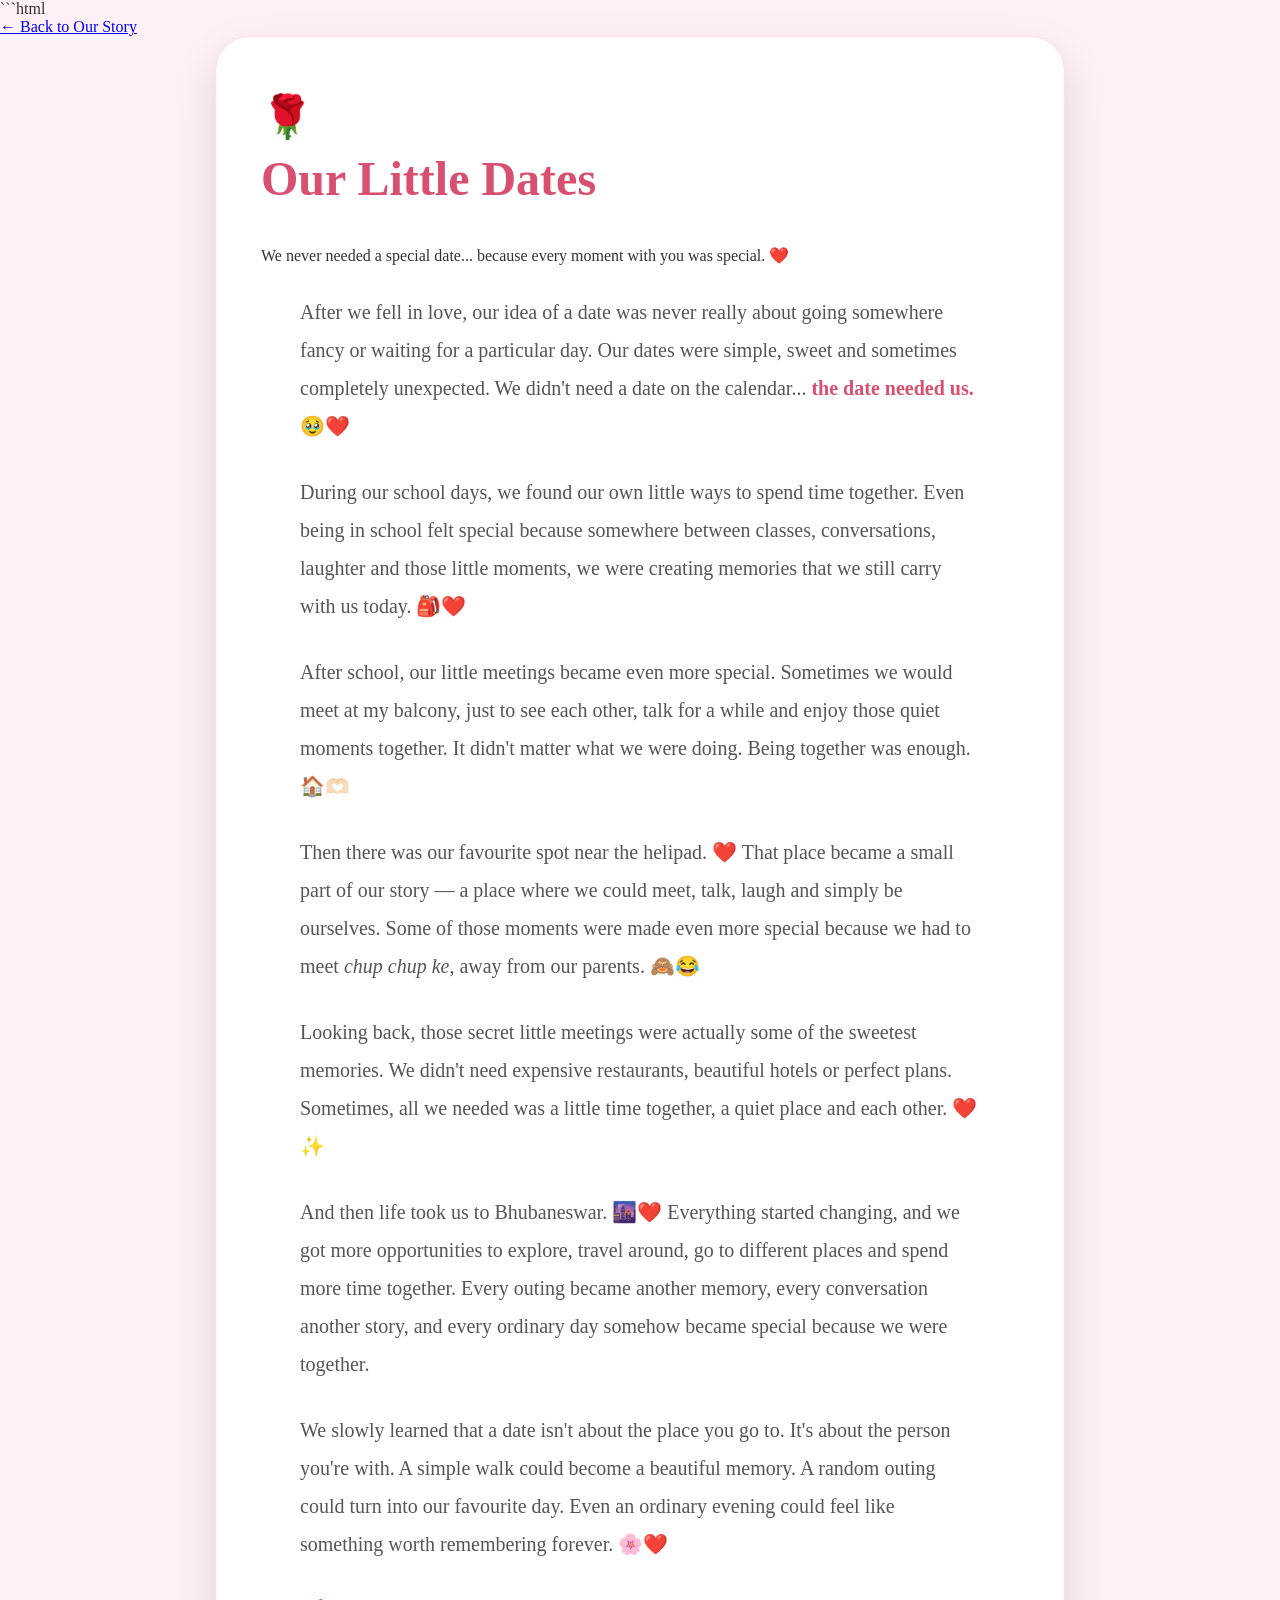
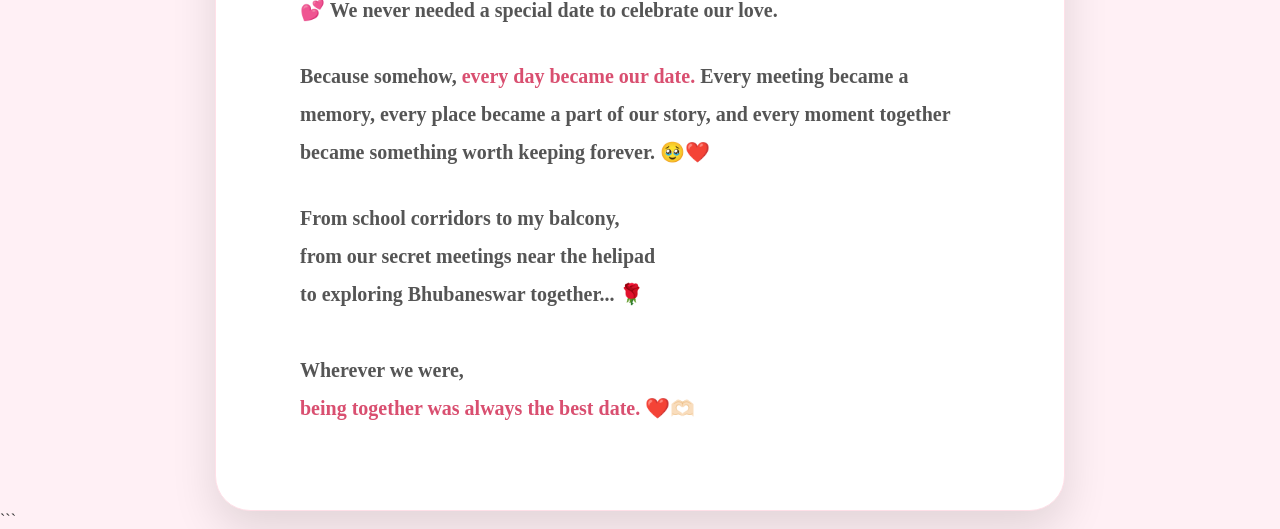
==== websitee/first-date.html @ d225ccf0 "Add files via upload" ====
```html
<!DOCTYPE html>
<html lang="en">

<head>

    <meta charset="UTF-8">

    <meta name="viewport" content="width=device-width, initial-scale=1.0">

    <title>Our Little Dates 🌹</title>

    <link rel="stylesheet" href="style.css">

    <link rel="icon" type="image/png" href="assets/icons/favicon.png">

</head>


<body>

    <!-- 🎵 OUR SONG -->

    <audio id="bgMusic" preload="auto">
        <source src="assets/music/our_song.mp3" type="audio/mpeg">
    </audio>


    <div class="page">

        <a href="index.html" class="back-btn">
            ← Back to Our Story
        </a>


        <div class="story-card">

            <div class="heart">
                🌹
            </div>


            <h1>
                Our Little Dates
            </h1>


            <p class="subtitle">
                We never needed a special date... because every moment with you was special. ❤️
            </p>


            <div class="story">

                <p>
                    After we fell in love, our idea of a date was never really about
                    going somewhere fancy or waiting for a particular day. Our dates
                    were simple, sweet and sometimes completely unexpected. We didn't
                    need a date on the calendar... <strong>the date needed us.</strong>
                    🥹❤️
                </p>


                <p>
                    During our school days, we found our own little ways to spend time
                    together. Even being in school felt special because somewhere
                    between classes, conversations, laughter and those little moments,
                    we were creating memories that we still carry with us today.
                    🎒❤️
                </p>


                <p>
                    After school, our little meetings became even more special.
                    Sometimes we would meet at my balcony, just to see each other,
                    talk for a while and enjoy those quiet moments together.
                    It didn't matter what we were doing. Being together was enough.
                    🏠🫶🏻
                </p>


                <p>
                    Then there was our favourite spot near the helipad. ❤️
                    That place became a small part of our story — a place where we
                    could meet, talk, laugh and simply be ourselves. Some of those
                    moments were made even more special because we had to meet
                    <em>chup chup ke</em>, away from our parents. 🙈😂
                </p>


                <p>
                    Looking back, those secret little meetings were actually some of
                    the sweetest memories. We didn't need expensive restaurants,
                    beautiful hotels or perfect plans. Sometimes, all we needed was
                    a little time together, a quiet place and each other.
                    ❤️✨
                </p>


                <p>
                    And then life took us to Bhubaneswar. 🌆❤️
                    Everything started changing, and we got more opportunities to
                    explore, travel around, go to different places and spend more
                    time together. Every outing became another memory, every
                    conversation another story, and every ordinary day somehow
                    became special because we were together.
                </p>


                <p>
                    We slowly learned that a date isn't about the place you go to.
                    It's about the person you're with. A simple walk could become
                    a beautiful memory. A random outing could turn into our favourite
                    day. Even an ordinary evening could feel like something worth
                    remembering forever. 🌸❤️
                </p>


                <div class="ending">

                    <p>
                        💕 We never needed a special date to celebrate our love.
                    </p>


                    <p>
                        Because somehow, <strong>every day became our date.</strong>
                        Every meeting became a memory, every place became a part of
                        our story, and every moment together became something worth
                        keeping forever. 🥹❤️
                    </p>


                    <p class="forever">

                        From school corridors to my balcony,<br>

                        from our secret meetings near the helipad<br>

                        to exploring Bhubaneswar together... 🌹

                        <br><br>

                        Wherever we were,<br>

                        <strong>
                            being together was always the best date.
                        </strong>

                        ❤️🫶🏻

                    </p>

                </div>

            </div>

        </div>

    </div>


    <!-- 🎵 COMMON MUSIC SCRIPT -->

    <script src="script.js"></script>

</body>

</html>
```
---- websitee/style.css ----
/* =========================================
   GENERAL
========================================= */

* {
    box-sizing: border-box;
}

html {
    scroll-behavior: smooth;
}

body {
    margin: 0;
    font-family: Georgia, "Times New Roman", serif;
    background: #fff0f5;
    color: #333;
}


/* =========================================
   MAIN HOME PAGE
========================================= */

.container {
    max-width: 900px;
    margin: auto;
    padding: 70px 25px;
    text-align: center;
}

.container > h1 {
    font-size: 55px;
    margin: 0;
    color: #d94f70;
}

.intro {
    font-size: 21px;
    color: #777;
    margin: 15px 0 40px;
    line-height: 1.6;
}


/* =========================================
   LOVE TIMER
========================================= */

.love-timer {
    background: rgba(255, 255, 255, 0.95);

    padding: 35px 25px;

    margin: 30px auto 65px;

    max-width: 700px;

    border-radius: 30px;

    box-shadow:
        0 15px 35px rgba(0, 0, 0, 0.10);

    border: 1px solid #ffe0e8;
}

.love-timer h2 {
    margin: 0 0 15px;

    color: #d94f70;

    font-size: 27px;
}

#timer {
    font-size: 27px;

    font-weight: bold;

    line-height: 1.8;

    color: #444;
}

.love-timer p {
    margin-bottom: 0;

    color: #999;

    font-size: 15px;
}


/* =========================================
   TIMELINE
========================================= */

.timeline {
    position: relative;

    padding: 20px 0;
}


/* Vertical line */

.timeline::before {
    content: "";

    position: absolute;

    width: 4px;

    background: #e8a0b5;

    top: 0;

    bottom: 0;

    left: 50%;

    transform: translateX(-50%);

    border-radius: 10px;
}


/* =========================================
   MEMORY LINKS
========================================= */

.memory-link {
    display: block;

    text-decoration: none;

    color: inherit;

    position: relative;

    z-index: 1;
}


/* =========================================
   MEMORY CARDS
========================================= */

.memory {
    background: white;

    padding: 35px 25px;

    margin: 55px auto;

    max-width: 700px;

    border-radius: 28px;

    box-shadow:
        0 12px 30px rgba(0, 0, 0, 0.10);

    border: 1px solid #ffe0e8;

    transition:
        transform 0.3s ease,
        box-shadow 0.3s ease;

    cursor: pointer;
}


/* Hover effect */

.memory:hover {
    transform: scale(1.04);

    box-shadow:
        0 18px 40px rgba(0, 0, 0, 0.16);
}

.heart {
    font-size: 42px;

    margin-bottom: 8px;
}

.memory h2 {
    margin: 8px 0;

    font-size: 29px;

    color: #444;
}

.memory p {
    margin: 10px 0 0;

    font-size: 17px;

    color: #888;

    line-height: 1.6;
}


/* =========================================
   HOME PAGE ENDING
========================================= */

.home-ending {
    margin-top: 80px;

    padding: 40px 20px;

    font-size: 21px;

    color: #777;

    line-height: 1.8;
}


/* =========================================
   STORY PAGES
========================================= */

.story-page {
    min-height: 100vh;

    padding: 70px 20px;

    text-align: center;
}

.story-card {
    max-width: 850px;

    margin: auto;

    background: white;

    padding: 55px 45px;

    border-radius: 35px;

    box-shadow:
        0 18px 45px rgba(0, 0, 0, 0.12);

    border: 1px solid #ffe0e8;
}

.big-heart {
    font-size: 75px;

    margin-bottom: 10px;
}

.story-card h1 {
    font-size: 48px;

    color: #d94f70;

    margin: 10px 0 40px;
}

.story {
    max-width: 680px;

    margin: auto;
}

.story p {
    font-size: 20px;

    line-height: 1.9;

    margin: 28px 0;

    color: #555;
}

.story h2 {
    color: #d94f70;

    font-size: 32px;

    margin: 45px 0;
}

.story strong {
    color: #d94f70;
}

.ending {
    font-size: 23px !important;

    font-weight: bold;

    color: #d94f70 !important;
}


/* =========================================
   BACK BUTTON
========================================= */

.back-button {
    display: inline-block;

    text-decoration: none;

    background: #d94f70;

    color: white;

    padding: 15px 28px;

    border-radius: 30px;

    margin-top: 35px;

    font-size: 16px;

    transition:
        transform 0.3s ease,
        background 0.3s ease;
}

.back-button:hover {
    transform: scale(1.06);

    background: #c43e60;
}


/* =========================================
   PHOTO PAGE
========================================= */

.photo-intro {
    font-size: 21px;

    color: #777;

    margin-bottom: 50px;
}

.memory-tree {
    max-width: 1100px;

    min-height: 850px;

    margin: auto;

    position: relative;
}


/* Tree */

.tree-trunk {
    position: absolute;

    font-size: 420px;

    left: 50%;

    top: 180px;

    transform: translateX(-50%);

    z-index: 0;
}


/* Photo frames */

.photo {
    position: absolute;

    width: 160px;

    height: 190px;

    background: white;

    padding: 10px;

    box-shadow:
        0 10px 25px rgba(0, 0, 0, 0.20);

    transition:
        transform 0.3s ease;

    z-index: 2;
}

.photo img {
    width: 100%;

    height: 100%;

    object-fit: cover;
}

.photo:hover {
    transform:
        scale(1.15)
        rotate(0deg);

    z-index: 10;
}


/* Photo positions */

.photo1 {
    top: 70px;
    left: 8%;
    transform: rotate(-8deg);
}

.photo2 {
    top: 60px;
    right: 8%;
    transform: rotate(8deg);
}

.photo3 {
    top: 230px;
    left: 3%;
    transform: rotate(5deg);
}

.photo4 {
    top: 220px;
    right: 3%;
    transform: rotate(-6deg);
}

.photo5 {
    top: 390px;
    left: 12%;
    transform: rotate(-7deg);
}

.photo6 {
    top: 380px;
    right: 12%;
    transform: rotate(7deg);
}

.photo7 {
    top: 540px;
    left: 5%;
    transform: rotate(5deg);
}

.photo8 {
    top: 530px;
    right: 5%;
    transform: rotate(-5deg);
}

.photo9 {
    top: 660px;
    left: 18%;
    transform: rotate(-8deg);
}

.photo10 {
    top: 650px;
    right: 18%;
    transform: rotate(8deg);
}

.photo11 {
    top: 360px;
    left: 40%;
    transform: rotate(-4deg);
}

.photo12 {
    top: 540px;
    right: 40%;
    transform: rotate(5deg);
}


/* =========================================
   TODAY PAGE
========================================= */

.today-page {
    background: #fff0f5;
}

.final-message {
    font-size: 23px !important;

    font-style: italic;

    color: #777 !important;
}

.today-page .story-card h1:last-child {
    color: #d94f70;
}


/* =========================================
   ❤️ FLOATING HEART RAIN
========================================= */

#heart-rain {
    position: fixed;

    left: 0;
    bottom: 0;

    width: 100%;
    height: 100%;

    pointer-events: none;

    overflow: hidden;

    z-index: 9999;
}


.floating-heart {
    position: absolute;

    bottom: -50px;

    user-select: none;

    pointer-events: none;

    animation-name: heartFloat;

    animation-timing-function: linear;

    animation-fill-mode: forwards;

    opacity: 0;
}


@keyframes heartFloat {

    0% {
        transform:
            translateY(0)
            translateX(0)
            rotate(0deg);

        opacity: 0;
    }


    10% {
        opacity: 0.9;
    }


    50% {
        transform:
            translateY(-50vh)
            translateX(var(--move))
            rotate(15deg);

        opacity: 1;
    }


    100% {
        transform:
            translateY(-115vh)
            translateX(calc(var(--move) * -1))
            rotate(-20deg);

        opacity: 0;
    }

}


/* =========================================
   MOBILE RESPONSIVE DESIGN
========================================= */

@media (max-width: 700px) {

    .container {
        padding: 45px 15px;
    }

    .container > h1 {
        font-size: 40px;
    }

    .intro {
        font-size: 18px;
    }

    .love-timer {
        padding: 25px 15px;
    }

    .love-timer h2 {
        font-size: 22px;
    }

    #timer {
        font-size: 20px;
    }

    .timeline::before {
        left: 20px;
    }

    .memory {
        margin-left: 35px;
        margin-right: 5px;
        padding: 28px 18px;
    }

    .memory h2 {
        font-size: 24px;
    }

    .story-page {
        padding: 35px 15px;
    }

    .story-card {
        padding: 35px 20px;
    }

    .story-card h1 {
        font-size: 35px;
    }

    .story p {
        font-size: 18px;
    }

    .memory-tree {
        min-height: 1100px;
    }

    .photo {
        width: 115px;
        height: 145px;
    }

}
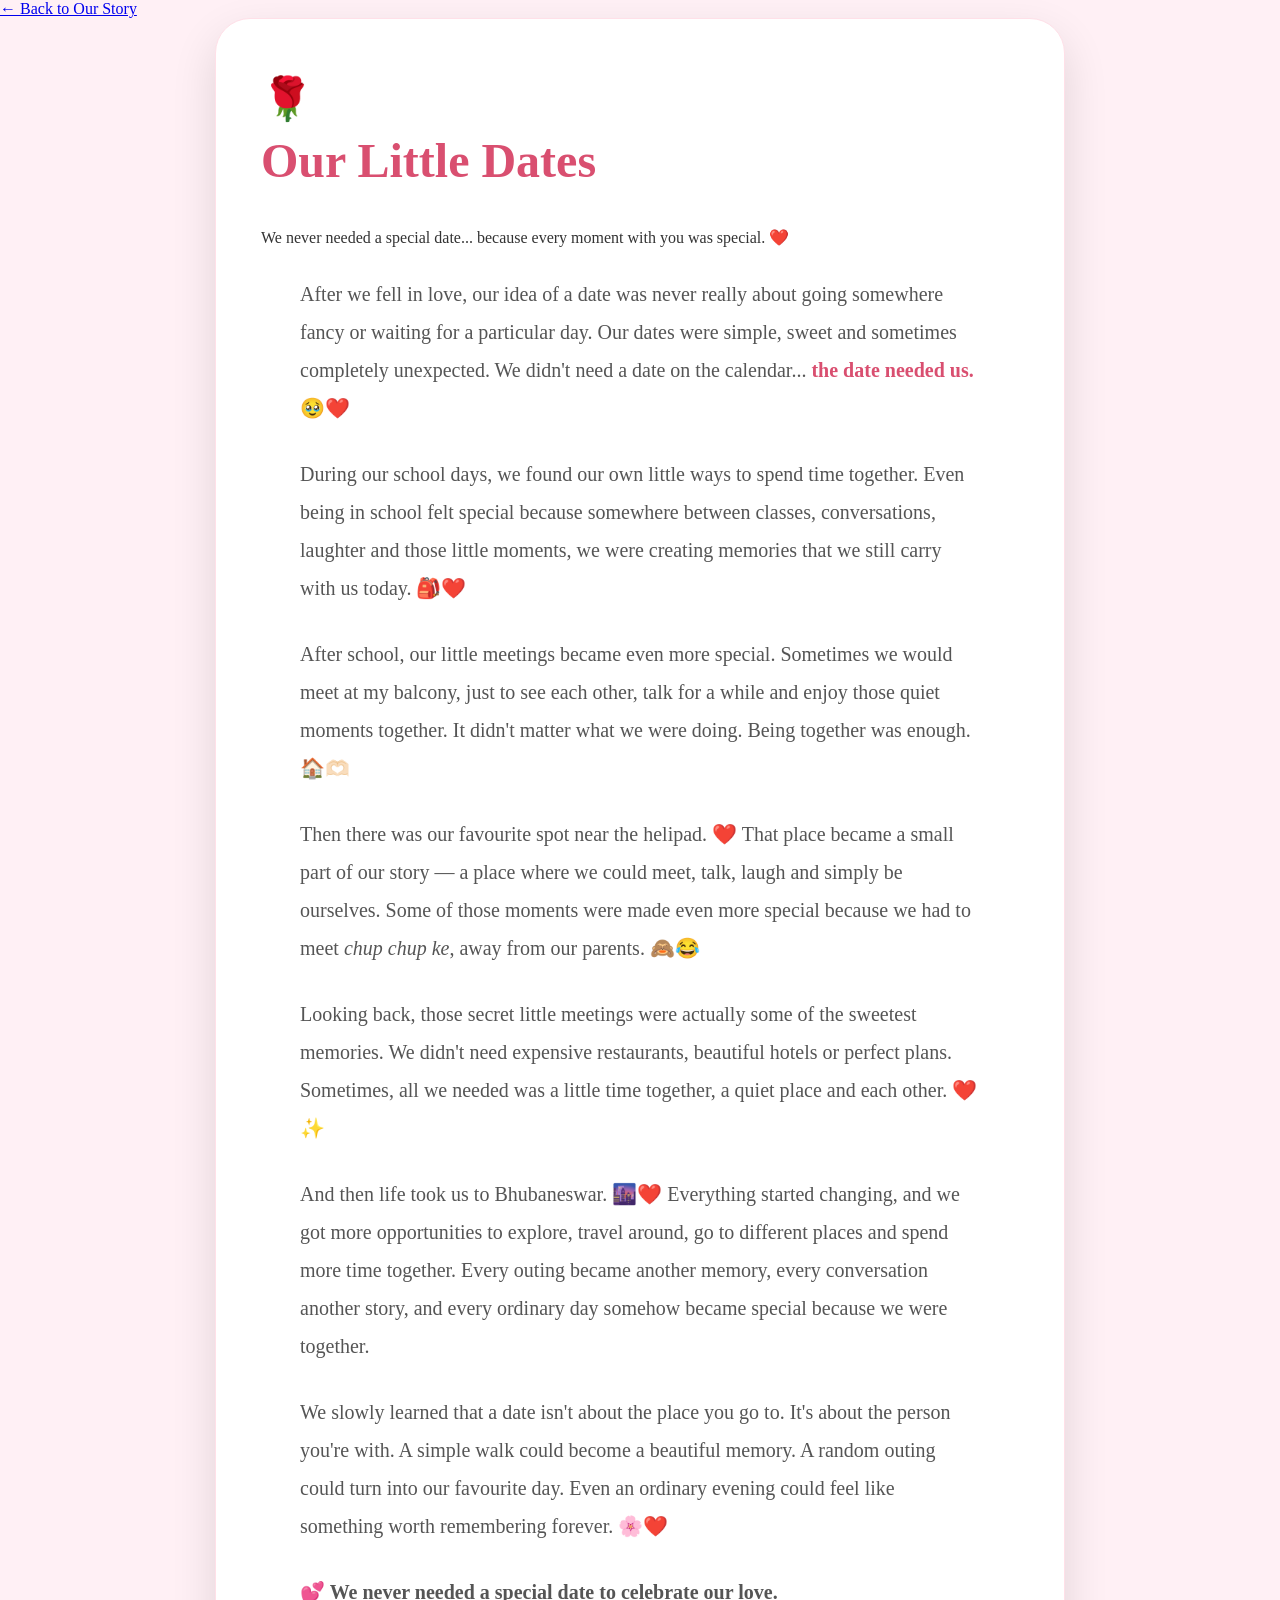
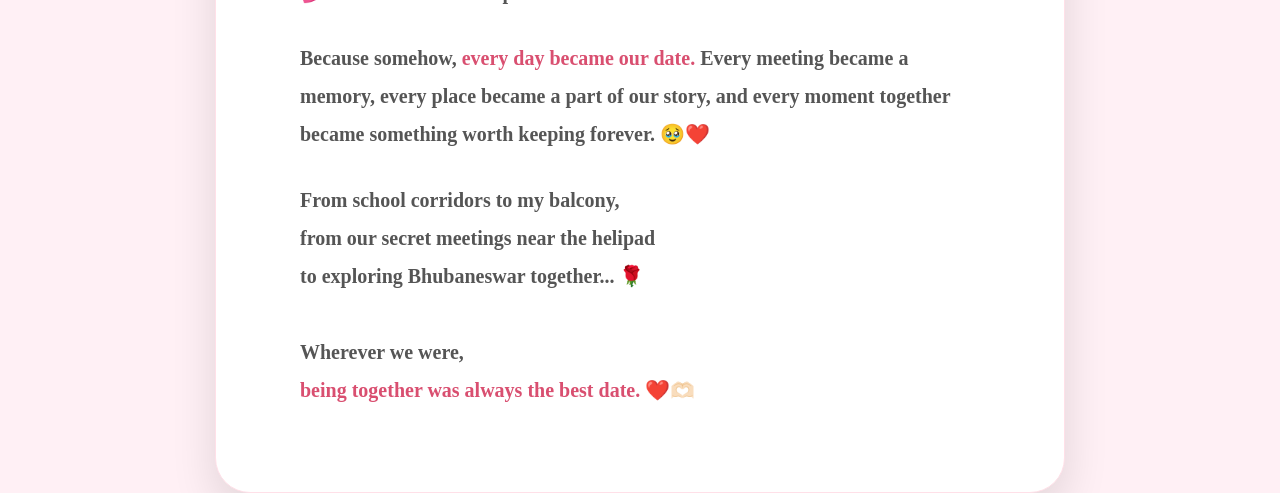
==== commit 7b48f692: "Fix HTML formatting in first-date.html" ====
--- a/websitee/first-date.html
+++ b/websitee/first-date.html
@@ -1,4 +1,4 @@
-```html
+
 <!DOCTYPE html>
 <html lang="en">
 
@@ -167,4 +167,4 @@
 </body>
 
 </html>
-```
+
